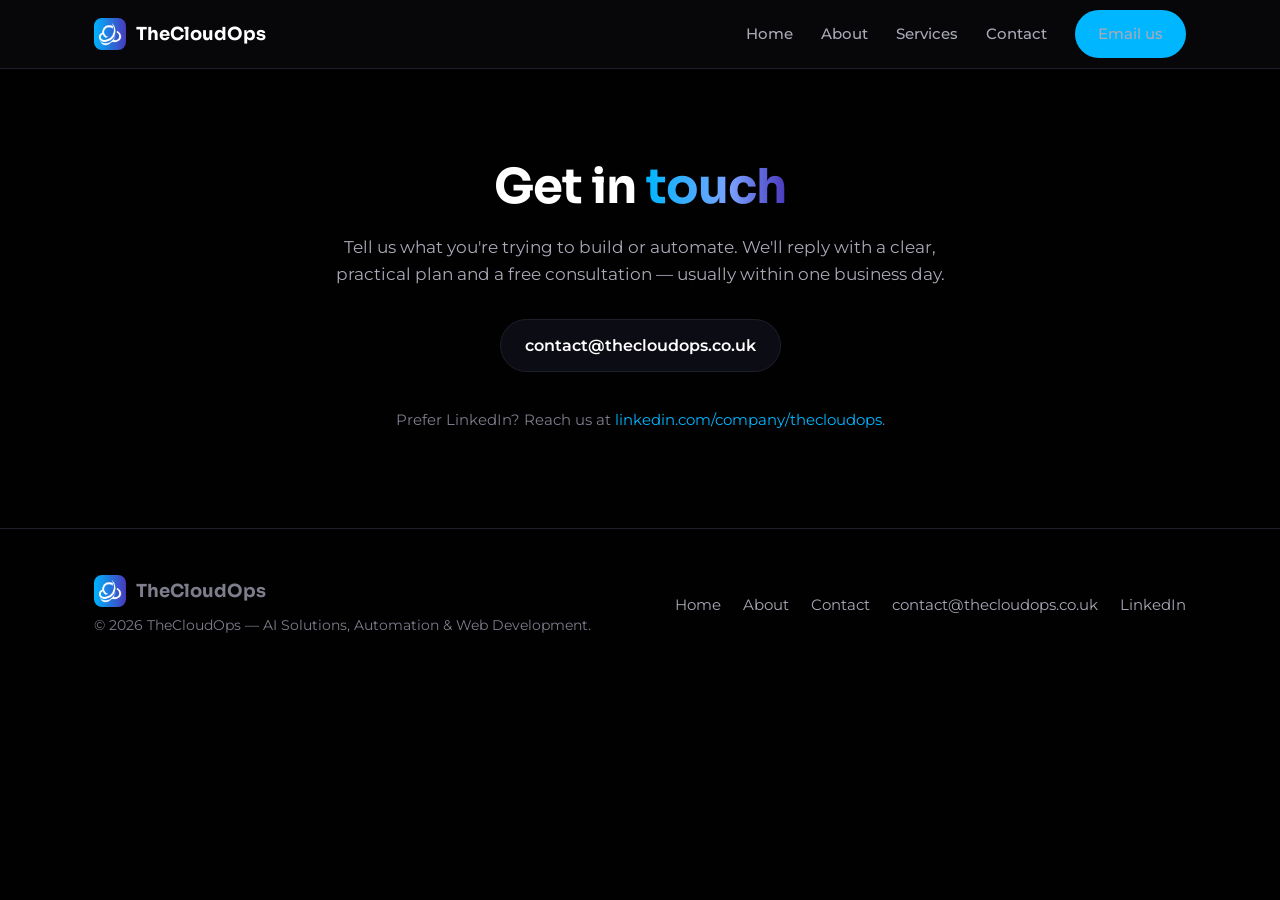
==== contact.html @ 1eb6e084 "Static replacement for thecloudops.co.uk (HTML/CSS, no server) Brand-accurate static rebuild from th" ====
<!doctype html>
<html lang="en">
<head>
<meta charset="utf-8">
<meta name="viewport" content="width=device-width,initial-scale=1">
<title>Contact | TheCloudOps</title>
<meta name="description" content="Get in touch with TheCloudOps for AI solutions, automation and software development. Email contact@thecloudops.co.uk for a free consultation.">
<link rel="canonical" href="https://thecloudops.co.uk/contact.html">
<meta name="robots" content="index,follow">
<meta property="og:title" content="Contact | TheCloudOps">
<meta property="og:description" content="Get in touch for AI, automation and software development — free consultation.">
<meta property="og:url" content="https://thecloudops.co.uk/contact.html">
<meta property="og:image" content="https://thecloudops.co.uk/assets/og-image.png">
<link rel="icon" href="/assets/icon.png" type="image/png">
<link rel="preconnect" href="https://fonts.googleapis.com">
<link rel="preconnect" href="https://fonts.gstatic.com" crossorigin>
<link href="https://fonts.googleapis.com/css2?family=Montserrat:wght@400;500;600;700;800&family=Sora:wght@400;600;700&display=swap" rel="stylesheet">
<link rel="stylesheet" href="/styles.css">
<script type="application/ld+json">
{"@context":"https://schema.org","@type":"ContactPage","name":"Contact TheCloudOps","url":"https://thecloudops.co.uk/contact.html","mainEntity":{"@type":"Organization","name":"TheCloudOps","email":"contact@thecloudops.co.uk","url":"https://thecloudops.co.uk"}}
</script>
</head>
<body>
<header>
  <div class="wrap nav">
    <a class="brand" href="/"><img src="/assets/logo.png" alt="TheCloudOps logo">TheCloudOps</a>
    <nav class="nav-links">
      <a href="/">Home</a>
      <a href="/about.html">About</a>
      <a href="/#services">Services</a>
      <a href="/contact.html">Contact</a>
      <a class="btn btn-primary" href="mailto:contact@thecloudops.co.uk">Email us</a>
    </nav>
  </div>
</header>

<main>
  <article class="wrap prose" style="text-align:center">
    <h1>Get in <span class="grad">touch</span></h1>
    <p style="max-width:56ch;margin:0 auto 30px">Tell us what you're trying to build or automate. We'll reply with a clear, practical plan and a free consultation — usually within one business day.</p>
    <p><a class="email-pill" href="mailto:contact@thecloudops.co.uk?subject=Project%20enquiry">contact@thecloudops.co.uk</a></p>
    <p style="margin-top:36px;color:var(--dim);font-size:15px">Prefer LinkedIn? Reach us at
      <a class="accent" href="https://linkedin.com/company/thecloudops" rel="noopener">linkedin.com/company/thecloudops</a>.
    </p>
  </article>
</main>

<footer>
  <div class="wrap foot">
    <div>
      <div class="brand" style="margin-bottom:8px"><img src="/assets/logo.png" alt="">TheCloudOps</div>
      <div class="copyright">© 2026 TheCloudOps — AI Solutions, Automation &amp; Web Development.</div>
    </div>
    <div class="foot-links">
      <a href="/">Home</a>
      <a href="/about.html">About</a>
      <a href="/contact.html">Contact</a>
      <a href="mailto:contact@thecloudops.co.uk">contact@thecloudops.co.uk</a>
      <a href="https://linkedin.com/company/thecloudops" rel="noopener">LinkedIn</a>
    </div>
  </div>
</footer>
</body>
</html>
---- styles.css ----
:root{
  --bg:#0A0A0F; --bg2:#010101; --panel:#15151D; --panel2:#11111a; --border:#1f1f2b;
  --cyan:#00B6FF; --purple:#4A39BD; --text:#ffffff; --muted:#a9a9b8; --dim:#7d7d8c;
  --maxw:1140px;
}
*{box-sizing:border-box;margin:0;padding:0}
html{scroll-behavior:smooth}
body{
  background:var(--bg2); color:var(--text);
  font-family:"Montserrat",system-ui,-apple-system,Segoe UI,Roboto,sans-serif;
  line-height:1.6; -webkit-font-smoothing:antialiased;
}
a{color:inherit;text-decoration:none}
h1,h2,h3{font-family:"Sora","Montserrat",sans-serif;line-height:1.15;font-weight:700;letter-spacing:-.02em}
.wrap{max-width:var(--maxw);margin:0 auto;padding:0 24px}
.accent{color:var(--cyan)}
.grad{background:linear-gradient(90deg,var(--cyan),#7aa2ff 60%,var(--purple));-webkit-background-clip:text;background-clip:text;color:transparent}

/* header */
header{position:sticky;top:0;z-index:50;backdrop-filter:blur(10px);
  background:rgba(10,10,15,.72);border-bottom:1px solid var(--border)}
.nav{display:flex;align-items:center;justify-content:space-between;height:68px}
.brand{display:flex;align-items:center;gap:10px;font-family:"Sora";font-weight:700;font-size:18px}
.brand img{width:32px;height:32px;border-radius:8px}
.nav-links{display:flex;align-items:center;gap:28px}
.nav-links a{color:var(--muted);font-size:15px;font-weight:500}
.nav-links a:hover{color:#fff}
.btn{display:inline-block;border-radius:999px;padding:11px 22px;font-weight:700;font-size:15px;
  border:1px solid transparent;transition:transform .15s ease,background .15s ease}
.btn:hover{transform:translateY(-1px)}
.btn-primary{background:var(--cyan);color:#04121a}
.btn-primary:hover{background:#27c2ff}
.btn-ghost{background:transparent;border-color:var(--border);color:#fff}
.btn-ghost:hover{border-color:var(--cyan)}

/* hero */
.hero{position:relative;text-align:center;padding:110px 0 80px;overflow:hidden}
.hero::before{content:"";position:absolute;inset:-20% 0 auto 0;height:520px;z-index:-1;
  background:radial-gradient(60% 60% at 50% 0%,rgba(74,57,189,.28),transparent 70%),
             radial-gradient(40% 40% at 70% 10%,rgba(0,182,255,.18),transparent 70%)}
.eyebrow{display:inline-block;font-size:13px;letter-spacing:.14em;text-transform:uppercase;
  color:var(--cyan);border:1px solid var(--border);border-radius:999px;padding:6px 14px;margin-bottom:24px;background:rgba(0,182,255,.06)}
.hero h1{font-size:clamp(34px,6vw,60px);max-width:14ch;margin:0 auto 22px}
.hero p{color:var(--muted);font-size:clamp(16px,2.2vw,20px);max-width:60ch;margin:0 auto 34px}
.cta-row{display:flex;gap:14px;justify-content:center;flex-wrap:wrap}

/* stats */
.stats{display:grid;grid-template-columns:repeat(4,1fr);gap:18px;margin:54px 0}
.stat{background:var(--panel);border:1px solid var(--border);border-radius:16px;padding:26px 18px;text-align:center}
.stat .n{font-family:"Sora";font-size:34px;font-weight:700;color:#fff}
.stat .l{color:var(--dim);font-size:13.5px;margin-top:4px}

/* sections */
section.block{padding:70px 0}
.section-head{text-align:center;max-width:62ch;margin:0 auto 44px}
.section-head h2{font-size:clamp(26px,4vw,40px);margin-bottom:14px}
.section-head p{color:var(--muted);font-size:16.5px}

/* services grid */
.grid{display:grid;grid-template-columns:repeat(3,1fr);gap:18px}
.card{background:linear-gradient(180deg,var(--panel),var(--panel2));border:1px solid var(--border);
  border-radius:16px;padding:24px;transition:border-color .2s ease,transform .2s ease}
.card:hover{border-color:rgba(0,182,255,.45);transform:translateY(-3px)}
.card h3{font-size:18px;margin-bottom:8px}
.card p{color:var(--muted);font-size:14.5px}
.card .dot{width:38px;height:38px;border-radius:10px;display:grid;place-items:center;margin-bottom:16px;
  background:rgba(0,182,255,.1);border:1px solid rgba(0,182,255,.25);color:var(--cyan);font-weight:700}

/* contact / cta */
.cta-box{background:linear-gradient(100deg,rgba(74,57,189,.22),rgba(0,182,255,.16));
  border:1px solid rgba(74,57,189,.4);border-radius:22px;padding:54px 32px;text-align:center}
.cta-box h2{font-size:clamp(26px,4vw,38px);margin-bottom:14px}
.cta-box p{color:#dcdce6;max-width:52ch;margin:0 auto 28px;font-size:17px}
.email-pill{display:inline-block;background:#0c0c14;border:1px solid var(--border);border-radius:999px;
  padding:13px 24px;font-weight:600;color:#fff;font-size:16px}
.email-pill:hover{border-color:var(--cyan);color:var(--cyan)}

/* prose (about/contact) */
.prose{max-width:760px;margin:0 auto;padding:90px 0 40px}
.prose h1{font-size:clamp(32px,5vw,48px);margin-bottom:20px}
.prose h2{font-size:24px;margin:36px 0 12px}
.prose p{color:var(--muted);font-size:17px;margin-bottom:16px}
.prose ul{color:var(--muted);font-size:17px;margin:0 0 16px 22px}
.prose li{margin-bottom:8px}

/* footer */
footer{border-top:1px solid var(--border);padding:46px 0 40px;margin-top:40px;color:var(--dim)}
.foot{display:flex;justify-content:space-between;gap:24px;flex-wrap:wrap;align-items:center}
.foot a{color:var(--muted)}.foot a:hover{color:#fff}
.foot-links{display:flex;gap:22px;flex-wrap:wrap;font-size:14.5px}
.copyright{font-size:13.5px}

@media(max-width:860px){
  .stats{grid-template-columns:repeat(2,1fr)}
  .grid{grid-template-columns:repeat(2,1fr)}
  .nav-links a:not(.btn){display:none}
}
@media(max-width:560px){
  .grid{grid-template-columns:1fr}
}
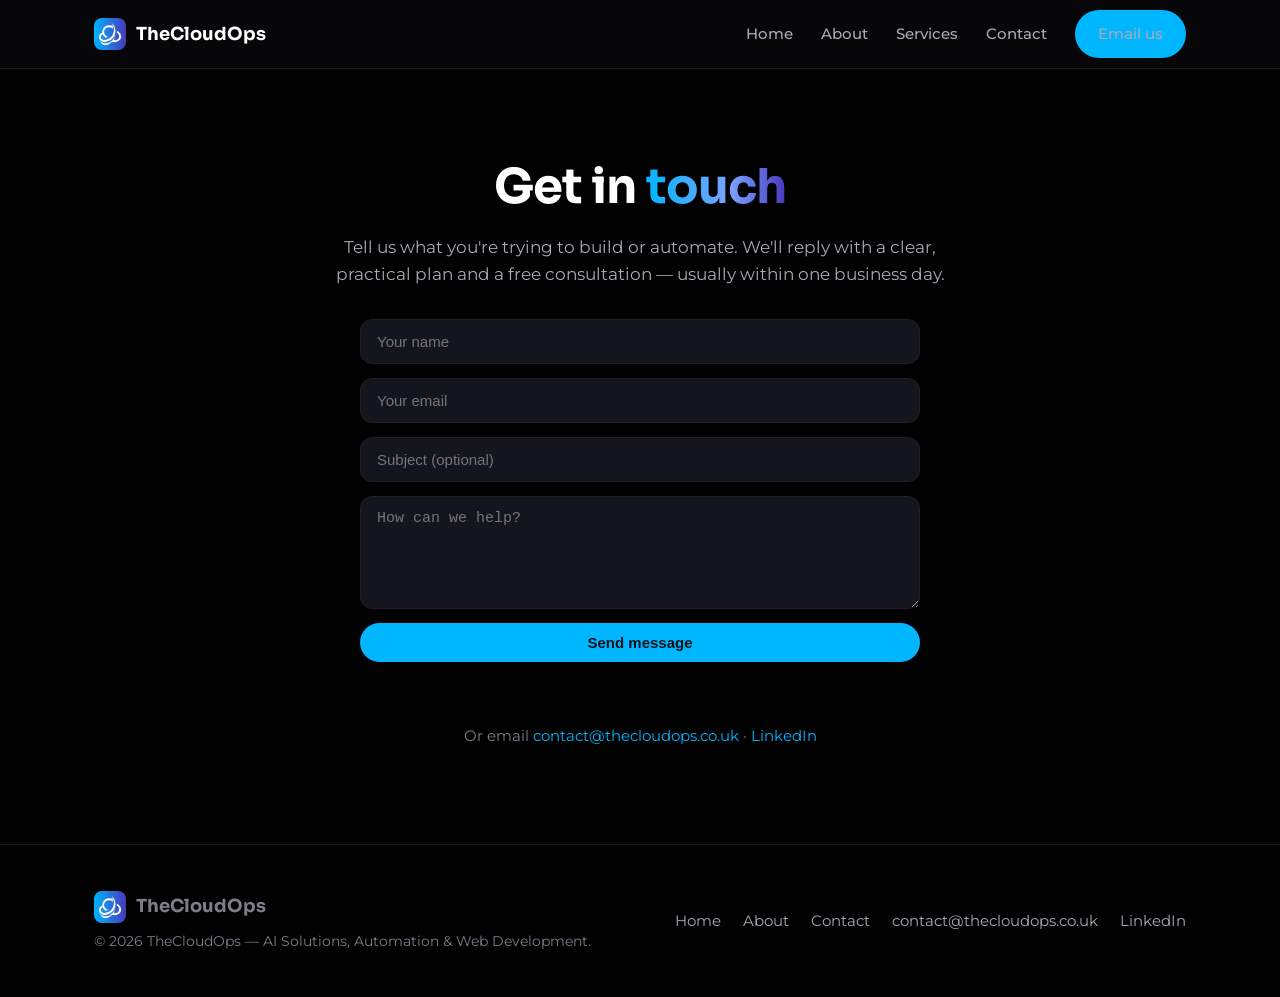
==== commit 30ce7746: "Add Resend contact form via Cloudflare Pages Function - functions/api/contact.js: validates, honeypo" ====
--- a/contact.html
+++ b/contact.html
@@ -35,14 +35,63 @@
 </header>
 
 <main>
-  <article class="wrap prose" style="text-align:center">
-    <h1>Get in <span class="grad">touch</span></h1>
-    <p style="max-width:56ch;margin:0 auto 30px">Tell us what you're trying to build or automate. We'll reply with a clear, practical plan and a free consultation — usually within one business day.</p>
-    <p><a class="email-pill" href="mailto:contact@thecloudops.co.uk?subject=Project%20enquiry">contact@thecloudops.co.uk</a></p>
-    <p style="margin-top:36px;color:var(--dim);font-size:15px">Prefer LinkedIn? Reach us at
-      <a class="accent" href="https://linkedin.com/company/thecloudops" rel="noopener">linkedin.com/company/thecloudops</a>.
+  <article class="wrap prose">
+    <h1 style="text-align:center">Get in <span class="grad">touch</span></h1>
+    <p style="max-width:56ch;margin:0 auto 30px;text-align:center">Tell us what you're trying to build or automate. We'll reply with a clear, practical plan and a free consultation — usually within one business day.</p>
+
+    <form id="contact-form" style="max-width:560px;margin:0 auto;display:flex;flex-direction:column;gap:14px">
+      <input type="text" name="name" placeholder="Your name" required
+        style="padding:13px 16px;border-radius:12px;background:var(--panel);border:1px solid var(--border);color:#fff;font-size:15px">
+      <input type="email" name="email" placeholder="Your email" required
+        style="padding:13px 16px;border-radius:12px;background:var(--panel);border:1px solid var(--border);color:#fff;font-size:15px">
+      <input type="text" name="subject" placeholder="Subject (optional)"
+        style="padding:13px 16px;border-radius:12px;background:var(--panel);border:1px solid var(--border);color:#fff;font-size:15px">
+      <textarea name="message" placeholder="How can we help?" required rows="5"
+        style="padding:13px 16px;border-radius:12px;background:var(--panel);border:1px solid var(--border);color:#fff;font-size:15px;resize:vertical"></textarea>
+      <!-- honeypot: hidden from humans, bots fill it -->
+      <input type="text" name="company" tabindex="-1" autocomplete="off"
+        style="position:absolute;left:-9999px;width:1px;height:1px;opacity:0" aria-hidden="true">
+      <button type="submit" class="btn btn-primary" style="border:none;cursor:pointer">Send message</button>
+      <p id="form-status" role="status" style="min-height:20px;text-align:center;font-size:15px;margin:0"></p>
+    </form>
+
+    <p style="margin-top:28px;color:var(--dim);font-size:15px;text-align:center">Or email
+      <a class="accent" href="mailto:contact@thecloudops.co.uk">contact@thecloudops.co.uk</a> ·
+      <a class="accent" href="https://linkedin.com/company/thecloudops" rel="noopener">LinkedIn</a>
     </p>
   </article>
+  <script>
+    (function () {
+      var f = document.getElementById("contact-form");
+      var s = document.getElementById("form-status");
+      f.addEventListener("submit", async function (e) {
+        e.preventDefault();
+        var btn = f.querySelector("button[type=submit]");
+        btn.disabled = true; s.style.color = "var(--muted)"; s.textContent = "Sending…";
+        try {
+          var payload = Object.fromEntries(new FormData(f).entries());
+          var r = await fetch("/api/contact", {
+            method: "POST",
+            headers: { "content-type": "application/json" },
+            body: JSON.stringify(payload),
+          });
+          var d = await r.json().catch(function () { return {}; });
+          if (r.ok && d.success) {
+            f.reset(); s.style.color = "#3ddc84";
+            s.textContent = "Thanks — your message is on its way. We'll be in touch shortly.";
+          } else {
+            s.style.color = "#ff6b6b";
+            s.textContent = (d && d.error) || "Something went wrong. Please email contact@thecloudops.co.uk.";
+          }
+        } catch (err) {
+          s.style.color = "#ff6b6b";
+          s.textContent = "Network error. Please email contact@thecloudops.co.uk.";
+        } finally {
+          btn.disabled = false;
+        }
+      });
+    })();
+  </script>
 </main>
 
 <footer>
